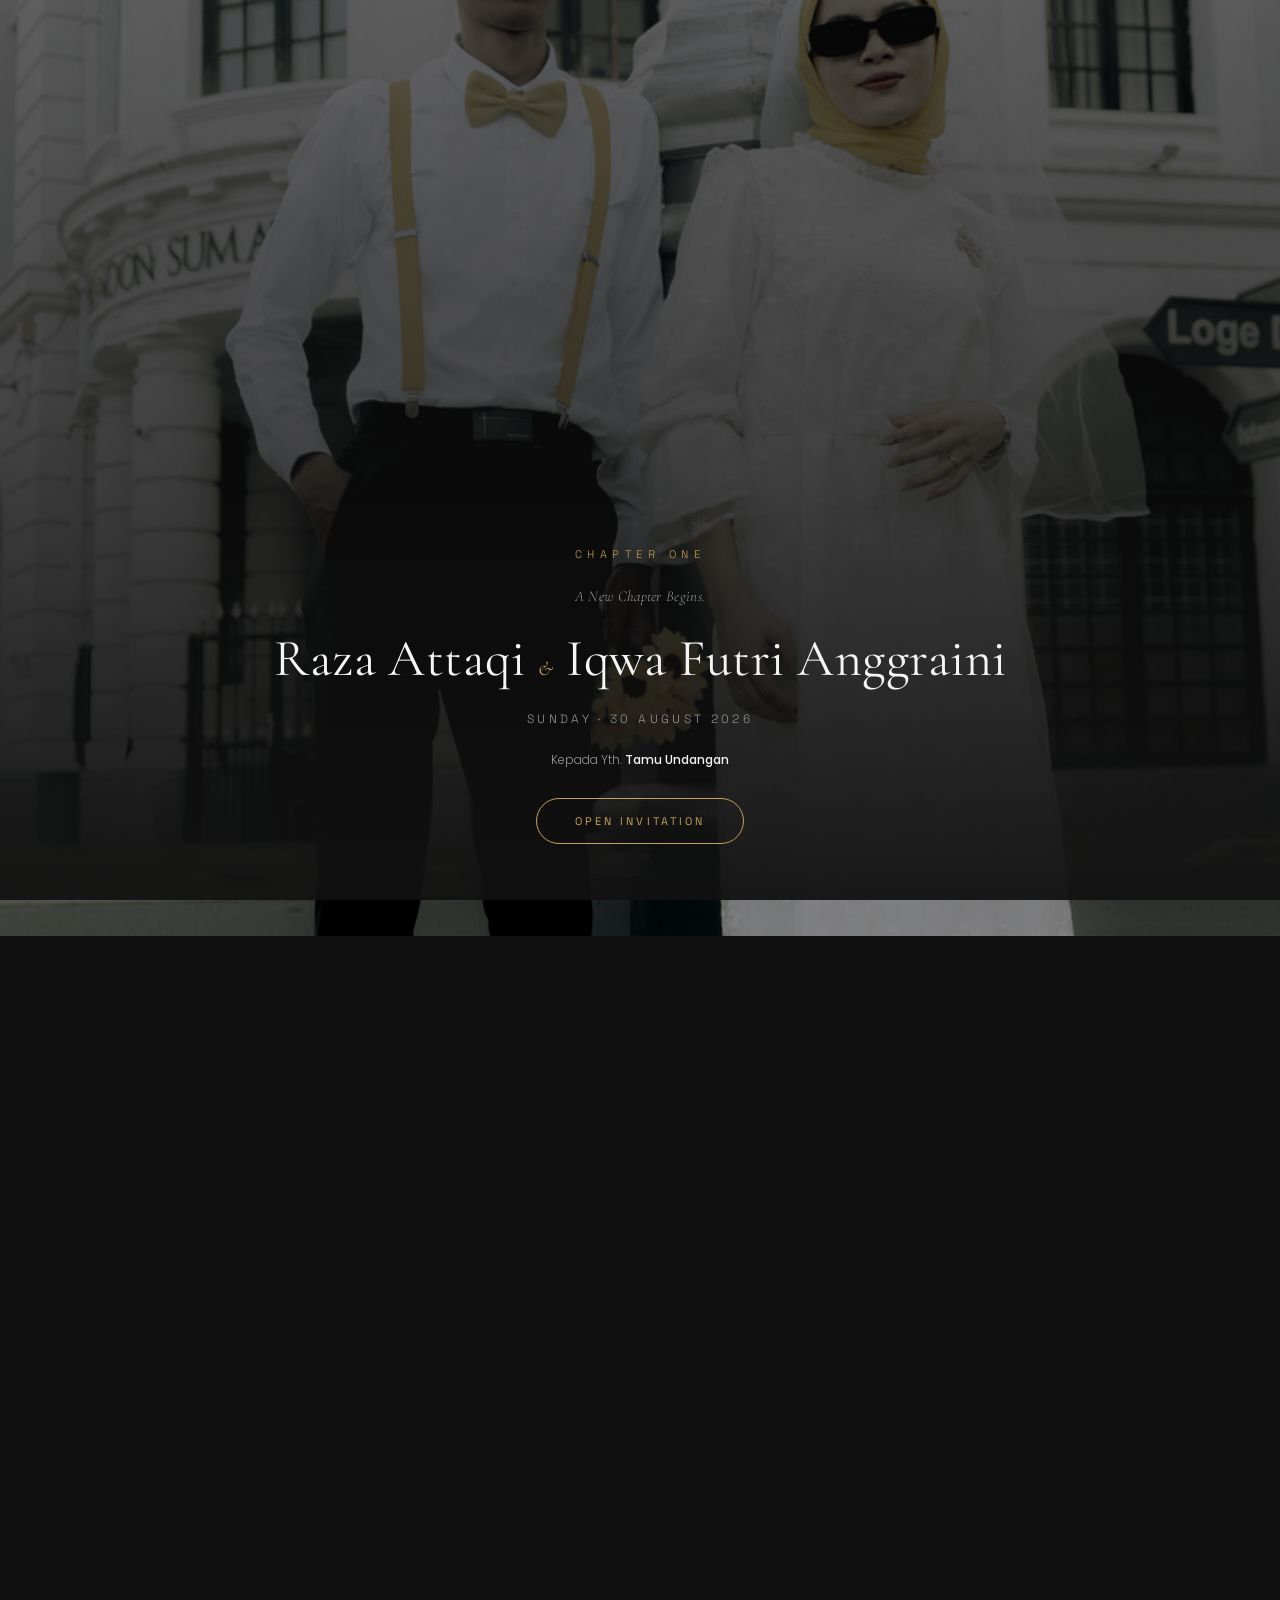
==== index.html @ 73b4a09e "Add files via upload" ====
<!DOCTYPE html>
<html lang="id">
<head>
<meta charset="UTF-8">
<meta name="viewport" content="width=device-width, initial-scale=1.0, viewport-fit=cover">
<title>Chapter One — Raza & Iqwa</title>
<meta name="description" content="A New Chapter Begins. Raza Attaqi & Iqwa Futri Anggraini, 30 August 2026.">

<link rel="preconnect" href="https://fonts.googleapis.com">
<link rel="preconnect" href="https://fonts.gstatic.com" crossorigin>
<link href="https://fonts.googleapis.com/css2?family=Cormorant+Garamond:ital,wght@0,300;0,400;0,500;0,600;1,400;1,500&family=Poppins:wght@300;400;500;600&family=Space+Grotesk:wght@400;500;600&display=swap" rel="stylesheet">

<link rel="stylesheet" href="style.css">
</head>
<body>

<div class="grain"></div>
<div id="scroll-progress"><span id="scroll-progress-bar"></span></div>

<!-- ============================================================
     Loader
============================================================ -->
<div id="loader">
  <div class="loader-mark">Chapter One</div>
  <div class="loader-bar"></div>
</div>

<!-- ============================================================
     Cover / Gate
============================================================ -->
<div id="cover">
  <img class="cover-bg" src="images/cover.jpg" alt="Raza & Iqwa">
  <div class="cover-veil"></div>
  <div class="cover-content">
    <p class="cover-eyebrow">Chapter One</p>
    <p class="cover-title">A New Chapter Begins.</p>
    <h1 class="cover-names">
      <span class="word" style="--d:0">Raza</span> <span class="word" style="--d:1">Attaqi</span>
      <span class="cover-amp word" style="--d:2">&amp;</span>
      <span class="word" style="--d:3">Iqwa</span> <span class="word" style="--d:4">Futri</span> <span class="word" style="--d:5">Anggraini</span>
    </h1>
    <p class="cover-date">Sunday · 30 August 2026</p>
    <p class="cover-to">Kepada Yth. <b id="guestName">Tamu Undangan</b></p>
    <button class="btn-open" id="openBtn">Open Invitation</button>
  </div>
</div>

<!-- ============================================================
     Main story
============================================================ -->
<main id="site">

  <!-- Hero repeat strip -->
  <div class="hero-repeat">
    <video autoplay muted loop playsinline preload="metadata" poster="images/cover-loop-poster.jpg">
      <source src="images/cover-loop.mp4" type="video/mp4">
    </video>
    <div class="veil"></div>
    <div class="txt reveal"><p>Chapter One — A New Chapter Begins</p></div>
  </div>

  <!-- Intro -->
  <section class="section tight">
    <div class="container">
      <p class="intro-text reveal">
        Ada cerita yang dimulai tanpa kita sadari.
        <span>Dan hari ini, kami ingin mengajakmu menjadi bagian dari cerita kami yang berikutnya.</span>
      </p>
    </div>
  </section>

  <!-- Meet the Couple -->
  <section class="section" style="padding-top:0;">
    <div class="chapter-mark" style="max-width:640px;margin:0 auto 0;padding:0 28px;">Chapter Two — The Two of Us</div>
    <div class="person-screen reveal">
      <div class="person-photo"><img src="images/raza-portrait.jpg" alt="Raza Attaqi" style="object-position:80% center;"></div>
      <p class="person-role">The Groom</p>
      <h2 class="person-name">Raza Attaqi</h2>
      <p class="person-parents">Son of<b>Abdullah Arief &amp; Sumiati</b></p>
      <div class="scroll-down"></div>
    </div>
    <div class="person-screen reveal">
      <div class="person-photo"><img src="images/iqwa-portrait.jpg" alt="Iqwa Futri Anggraini" style="object-position:30% center;"></div>
      <p class="person-role">The Bride</p>
      <h2 class="person-name">Iqwa Futri Anggraini</h2>
      <p class="person-parents">Daughter of<b>Suhono &amp; Fitri Anita</b></p>
    </div>
  </section>

  <!-- Save the Date + Venue -->
  <section class="section">
    <div class="container">
      <div class="chapter-mark">Chapter Three — Save the Date</div>
      <div class="date-card reveal">
        <p class="date-day">Sunday</p>
        <h2 class="date-full">30 August 2026</h2>
        <p class="date-time">08.00 WIB — Until End</p>
        <div class="divider-thin"></div>
        <p class="venue-name">Dusun Rejo Sari</p>
        <p class="venue-addr">Desa Wono Sari, Kecamatan Tamiang Hulu</p>
        <a class="btn-line" href="https://maps.app.goo.gl/geXxX1qVtTbJA5an7?g_st=ic" target="_blank" rel="noopener">Open in Google Maps</a>
      </div>
    </div>
  </section>

  <!-- Countdown -->
  <section class="section tight">
    <div class="container countdown-wrap">
      <div class="chapter-mark" style="justify-content:center;">Counting the Days</div>
      <div class="countdown-grid reveal">
        <div class="cd-box"><div class="cd-num" id="cd-days">00</div><div class="cd-label">Days</div></div>
        <div class="cd-box"><div class="cd-num" id="cd-hours">00</div><div class="cd-label">Hours</div></div>
        <div class="cd-box"><div class="cd-num" id="cd-mins">00</div><div class="cd-label">Minutes</div></div>
        <div class="cd-box"><div class="cd-num" id="cd-secs">00</div><div class="cd-label">Seconds</div></div>
      </div>
      <p class="countdown-status" id="cd-status"></p>
    </div>
  </section>

  <!-- Gallery -->
  <section class="section tight">
    <div class="container">
      <div class="chapter-mark" style="justify-content:center;">Chapter Four — Captured Moments</div>
      <h2 class="gallery-title reveal" style="text-align:center; font-style:italic; font-size:14px; color:var(--grey); font-family:var(--sans); letter-spacing:.05em; margin-bottom:34px;">A journey, one frame at a time.</h2>
    </div>
    <div class="gallery-frame reveal">
      <img src="images/gallery-1.jpg" alt="Raza & Iqwa">
      <div class="cap">Just us.</div>
    </div>
    <div class="gallery-frame reveal">
      <img src="images/gallery-2.jpg" alt="Raza & Iqwa">
      <div class="cap">The little moments.</div>
    </div>
    <div class="gallery-frame reveal">
      <video autoplay muted loop playsinline preload="metadata" poster="images/gallery-clip-1-poster.jpg">
        <source src="images/gallery-clip-1.mp4" type="video/mp4">
      </video>
      <div class="cap">In motion.</div>
    </div>
    <div class="gallery-frame reveal">
      <img src="images/gallery-3.jpg" alt="Raza & Iqwa">
      <div class="cap">One frame.</div>
    </div>
    <div class="gallery-frame reveal">
      <img src="images/gallery-7.jpg" alt="Raza & Iqwa">
      <div class="cap">Somewhere in between.</div>
    </div>
    <div class="gallery-frame reveal">
      <video autoplay muted loop playsinline preload="metadata" poster="images/gallery-clip-2-poster.jpg">
        <source src="images/gallery-clip-2.mp4" type="video/mp4">
      </video>
      <div class="cap">Still, we laugh.</div>
    </div>
    <div class="gallery-frame reveal">
      <img src="images/gallery-4.jpg" alt="Raza & Iqwa">
      <div class="cap">A thousand memories.</div>
    </div>
    <div class="gallery-frame reveal">
      <img src="images/gallery-8.jpg" alt="Raza & Iqwa">
      <div class="cap">Every little thing.</div>
    </div>
    <div class="gallery-frame reveal">
      <video autoplay muted loop playsinline preload="metadata" poster="images/gallery-clip-3-poster.jpg">
        <source src="images/gallery-clip-3.mp4" type="video/mp4">
      </video>
      <div class="cap">A moment, replayed.</div>
    </div>
    <div class="gallery-frame reveal">
      <img src="images/gallery-5.jpg" alt="Raza & Iqwa">
      <div class="cap">Still choosing each other.</div>
    </div>
    <div class="gallery-frame reveal">
      <img src="images/gallery-6.jpg" alt="Raza & Iqwa">
      <div class="cap">Forever starts here.</div>
    </div>
  </section>

  <!-- RSVP -->
  <section class="section">
    <div class="container">
      <div class="chapter-mark">Chapter Five — RSVP</div>
      <h2 class="reveal" style="font-size:28px; margin-bottom:26px;">Be Part of Our Day</h2>
      <div class="rsvp-card reveal">
        <form id="rsvpForm">
          <div class="field">
            <label for="rName">Nama</label>
            <input type="text" id="rName" required placeholder="Nama lengkap">
          </div>
          <div class="field">
            <label for="rAttend">Attendance</label>
            <select id="rAttend" required>
              <option value="" disabled selected>Pilih konfirmasi kehadiran</option>
              <option value="Hadir">Hadir</option>
              <option value="Tidak Hadir">Tidak Hadir</option>
              <option value="Masih Ragu">Masih Ragu</option>
            </select>
          </div>
          <div class="field">
            <label for="rMsg">Ucapan</label>
            <textarea id="rMsg" required placeholder="Tulis doa dan ucapanmu untuk Raza & Iqwa"></textarea>
          </div>
          <button type="submit" class="btn-solid">Send Wishes</button>
        </form>
        <p class="rsvp-thanks" id="rsvpThanks">Terima kasih atas doa dan ucapanmu. 🤍</p>
        <div class="wishes-list" id="wishesList"></div>
      </div>
    </div>
  </section>

  <!-- Wedding Gift -->
  <section class="section tight">
    <div class="container">
      <div class="chapter-mark" style="justify-content:center;">Wedding Gift</div>
      <p class="gift-note reveal">Kehadiranmu sudah menjadi hadiah yang sangat berarti. Namun jika ingin berbagi kebahagiaan dengan cara lain, berikut informasi yang dapat digunakan.</p>

      <div class="gift-card reveal">
        <div>
          <p class="gift-bank">Bank Mandiri</p>
          <p class="gift-num">1060013654564</p>
          <p class="gift-holder">a.n. Raza Attaqi</p>
        </div>
        <button class="btn-copy" data-copy="1060013654564">Copy Number</button>
      </div>

      <div class="gift-card reveal">
        <div>
          <p class="gift-bank">DANA</p>
          <p class="gift-num">083168497513</p>
          <p class="gift-holder">a.n. Iqwa Futri Anggraini</p>
        </div>
        <button class="btn-copy" data-copy="083168497513">Copy Number</button>
      </div>
    </div>
  </section>

  <!-- WhatsApp -->
  <section class="section tight">
    <div class="container">
      <div class="chapter-mark" style="justify-content:center;">Say Hello</div>
      <div class="wa-grid reveal">
        <div class="wa-item">
          <span>Chat Raza</span>
          <a href="https://wa.me/6288245622934" target="_blank" rel="noopener">WhatsApp</a>
        </div>
        <div class="wa-item">
          <span>Chat Iqwa</span>
          <a href="https://wa.me/6282174608886" target="_blank" rel="noopener">WhatsApp</a>
        </div>
      </div>
    </div>
  </section>

  <!-- Closing -->
  <section class="section closing">
    <div class="closing-photo reveal">
      <img src="images/closing.jpg" alt="Raza & Iqwa">
    </div>
    <div class="container reveal">
      <h2 class="closing-title">Thank You.</h2>
      <p class="closing-body">Terima kasih telah menjadi bagian dari awal cerita kami.</p>
      <p class="closing-names">Raza Attaqi<span class="amp">&amp;</span>Iqwa Futri Anggraini</p>
      <p class="closing-date">30 August 2026</p>
    </div>
  </section>

  <footer>
    <p class="footer-mark">Chapter One</p>
    <p class="footer-sub">A New Chapter Begins</p>
    <p class="footer-credit">Music: "Tenderness" by Bensound.com</p>
  </footer>

</main>

<!-- Music player -->
<button id="music-toggle" aria-label="Play music">
  <svg id="iconPlay" viewBox="0 0 24 24"><path d="M8 5v14l11-7z"/></svg>
  <svg id="iconPause" viewBox="0 0 24 24" style="display:none;"><path d="M6 5h4v14H6zm8 0h4v14h-4z"/></svg>
</button>
<audio id="bgMusic" loop preload="none">
  <!-- Musik utama: "Tenderness" by Bensound, dihosting legal di archive.org -->
  <source src="https://archive.org/download/bensound-dreams/bensound-tenderness.mp3" type="audio/mpeg">
  <!-- Cadangan: kalau kamu upload musik sendiri ke folder music/, kasih nama jacobs-piano.mp3 -->
  <source src="music/jacobs-piano.mp3" type="audio/mpeg">
</audio>

<div id="toast"></div>

<script src="script.js" defer></script>
</body>
</html>
---- style.css ----
/* ============================================================
   CHAPTER ONE — A New Chapter Begins
   Design tokens
   Background #111111 · Card #1B1B1B · Gold #C6A15B
   White #F5F5F5 · Grey #9A9A9A
   Display: Cormorant Garamond · Body: Poppins · Numerals: Space Grotesk
   ============================================================ */

:root{
  --bg:#111111;
  --card:#1B1B1B;
  --gold:#C6A15B;
  --gold-dim: rgba(198,161,91,0.35);
  --white:#F5F5F5;
  --grey:#9A9A9A;
  --serif:'Cormorant Garamond', serif;
  --sans:'Poppins', sans-serif;
  --mono:'Space Grotesk', sans-serif;
  --ease: cubic-bezier(.22,.61,.36,1);
}

*{margin:0;padding:0;box-sizing:border-box;}
html{scroll-behavior:smooth;}
html.pre-open, html.pre-open body{overflow:hidden; height:100%;}

body{
  background:var(--bg);
  color:var(--white);
  font-family:var(--sans);
  font-weight:300;
  line-height:1.7;
  -webkit-font-smoothing:antialiased;
  overflow-x:hidden;
}

img{width:100%;display:block;object-fit:cover;}
a{color:inherit;text-decoration:none;}
button{font-family:inherit;cursor:pointer;border:none;background:none;color:inherit;}

::selection{background:var(--gold);color:#111;}

.container{max-width:640px;margin:0 auto;padding:0 28px;}

/* ---------- reveal on scroll ---------- */
.reveal{opacity:0; transform:translateY(28px); transition:opacity 1.1s var(--ease), transform 1.1s var(--ease);}
.reveal.in{opacity:1; transform:translateY(0);}

/* ---------- eyebrow / chapter marker ---------- */
.chapter-mark{
  display:flex; align-items:center; gap:14px;
  font-family:var(--mono); font-size:12px; letter-spacing:.32em;
  color:var(--gold); text-transform:uppercase; margin-bottom:22px;
}
.chapter-mark::before{
  content:''; width:34px; height:1px; background:var(--gold-dim);
}

h1,h2,h3{font-family:var(--serif); font-weight:400; letter-spacing:.01em;}

/* ============================================================
   LOADER
   ============================================================ */
#loader{
  position:fixed; inset:0; z-index:999; background:var(--bg);
  display:flex; align-items:center; justify-content:center; flex-direction:column; gap:18px;
  transition:opacity .9s var(--ease), visibility .9s var(--ease);
}
#loader.hide{opacity:0; visibility:hidden; pointer-events:none;}
.loader-mark{
  font-family:var(--serif); font-style:italic; font-size:15px; letter-spacing:.4em; color:var(--gold);
}
.loader-bar{width:120px; height:1px; background:rgba(198,161,91,.2); position:relative; overflow:hidden;}
.loader-bar::after{
  content:''; position:absolute; left:-40%; top:0; height:100%; width:40%; background:var(--gold);
  animation:loaderSweep 1.2s ease-in-out infinite;
}
@keyframes loaderSweep{
  0%{left:-40%;} 50%{left:60%;} 100%{left:100%;}
}

/* ============================================================
   COVER / HERO — gate before the story opens
   ============================================================ */
#cover{
  position:fixed; inset:0; z-index:500;
  display:flex; align-items:flex-end; justify-content:center;
  background:#000;
  transition:opacity 1s var(--ease), visibility 1s var(--ease), transform 1s var(--ease);
}
html.opened #cover{ opacity:0; visibility:hidden; pointer-events:none; transform:scale(1.04); }

.cover-bg{
  position:absolute; inset:0; width:100%; height:100%; object-fit:cover;
  filter:grayscale(.55) contrast(1.15) brightness(.62);
}
.cover-veil{
  position:absolute; inset:0;
  background:linear-gradient(180deg, rgba(17,17,17,.35) 0%, rgba(17,17,17,.55) 45%, rgba(17,17,17,.94) 100%);
}
.cover-content{
  position:relative; z-index:2; width:100%; padding:0 28px 56px; text-align:center;
  display:flex; flex-direction:column; align-items:center; gap:20px;
}
.cover-eyebrow{
  font-family:var(--mono); font-size:11px; letter-spacing:.5em; color:var(--gold); text-transform:uppercase;
}
.cover-title{font-family:var(--serif); font-style:italic; font-size:15px; color:var(--grey); letter-spacing:.02em;}
.cover-names{
  font-family:var(--serif); font-size:clamp(34px,9vw,52px); line-height:1.15; color:var(--white);
}
.cover-amp{color:var(--gold); font-style:italic; display:block; font-size:20px; margin:4px 0;}
.cover-date{
  font-family:var(--mono); font-size:12px; letter-spacing:.28em; color:var(--grey); text-transform:uppercase;
}
.cover-to{font-family:var(--sans); font-size:12px; color:var(--grey);}
.cover-to b{color:var(--white); font-weight:500;}

.btn-open{
  margin-top:8px; padding:15px 38px; border:1px solid var(--gold); color:var(--gold);
  font-family:var(--mono); font-size:11px; letter-spacing:.28em; text-transform:uppercase;
  border-radius:999px; transition:background .4s var(--ease), color .4s var(--ease), letter-spacing .4s var(--ease);
}
.btn-open:hover{background:var(--gold); color:#111; letter-spacing:.36em;}

/* ============================================================
   MAIN SITE
   ============================================================ */
#site{ position:relative; z-index:1; }

.section{ padding:130px 0; position:relative; }
.section.tight{ padding:90px 0; }

/* ---------- Chapter I — Hero replay strip ---------- */
.hero-repeat{
  height:70vh; min-height:460px; position:relative; display:flex; align-items:center; justify-content:center;
  overflow:hidden;
}
.hero-repeat img, .hero-repeat video{position:absolute; inset:0; width:100%; height:100%; object-fit:cover; filter:grayscale(.5) brightness(.55);}
.hero-repeat .veil{position:absolute; inset:0; background:linear-gradient(180deg, rgba(17,17,17,.2), var(--bg) 100%);}
.hero-repeat .txt{position:relative; z-index:2; text-align:center;}
.hero-repeat .txt p{font-family:var(--serif); font-style:italic; color:var(--grey); font-size:14px;}

/* ---------- Intro ---------- */
.intro-text{
  font-family:var(--serif); font-size:clamp(22px,4.4vw,30px); font-style:italic; color:var(--white);
  text-align:center; line-height:1.6;
}
.intro-text span{display:block; color:var(--gold);}

/* ---------- Meet the Couple — one person, one screen ---------- */
.person-screen{
  min-height:88vh; display:flex; flex-direction:column; align-items:center; justify-content:center;
  text-align:center; gap:16px; padding:60px 28px;
}
.person-photo{
  width:220px; height:290px; border-radius:6px; overflow:hidden; border:1px solid var(--gold-dim);
  margin-bottom:8px;
}
.person-photo img{filter:grayscale(.4) contrast(1.05); height:100%;}
.person-name{font-family:var(--serif); font-size:clamp(30px,7vw,44px);}
.person-role{font-family:var(--mono); font-size:10px; letter-spacing:.3em; color:var(--gold); text-transform:uppercase;}
.person-parents{color:var(--grey); font-size:14px;}
.person-parents b{color:var(--white); font-weight:500; display:block; margin-top:4px; font-family:var(--serif); font-size:17px;}
.scroll-down{
  margin-top:26px; width:1px; height:44px; background:linear-gradient(var(--gold), transparent);
  position:relative;
}

/* ---------- Save the Date / Venue ---------- */
.date-card{
  background:var(--card); border:1px solid rgba(198,161,91,.15); border-radius:4px;
  padding:44px 32px; text-align:center;
}
.date-day{font-family:var(--mono); font-size:11px; letter-spacing:.3em; color:var(--gold); text-transform:uppercase;}
.date-full{font-family:var(--serif); font-size:clamp(26px,6vw,36px); margin:10px 0 18px;}
.date-time{color:var(--grey); font-size:14px; letter-spacing:.05em;}
.divider-thin{width:44px; height:1px; background:var(--gold-dim); margin:26px auto;}
.venue-name{font-family:var(--serif); font-size:20px; margin-bottom:6px;}
.venue-addr{color:var(--grey); font-size:14px; margin-bottom:22px;}
.btn-line{
  display:inline-block; padding:13px 30px; border:1px solid var(--gold-dim); color:var(--gold);
  font-size:12px; letter-spacing:.15em; border-radius:999px; transition:.35s var(--ease);
}
.btn-line:hover{border-color:var(--gold); background:rgba(198,161,91,.08);}

/* ---------- Countdown ---------- */
.countdown-wrap{text-align:center;}
.countdown-grid{
  display:grid; grid-template-columns:repeat(4,1fr); gap:10px; margin-top:34px;
}
.cd-box{
  background:var(--card); border:1px solid rgba(198,161,91,.12); border-radius:4px; padding:20px 4px;
}
.cd-num{font-family:var(--mono); font-size:clamp(24px,6vw,34px); color:var(--gold);}
.cd-label{font-size:10px; letter-spacing:.18em; color:var(--grey); text-transform:uppercase; margin-top:6px;}
.countdown-status{font-family:var(--serif); font-style:italic; color:var(--grey); margin-top:22px; font-size:15px;}

/* ---------- Gallery ---------- */
.gallery-title{text-align:center; margin-bottom:8px;}
.gallery-frame{
  height:78vh; min-height:420px; position:relative; margin-bottom:14px; overflow:hidden; border-radius:2px;
}
.gallery-frame img, .gallery-frame video{width:100%; height:100%; object-fit:cover; transition:transform 1.4s var(--ease);}
.gallery-frame:hover img{transform:scale(1.04);}
.gallery-frame .cap{
  position:absolute; left:0; right:0; bottom:0; padding:26px 24px;
  background:linear-gradient(0deg, rgba(0,0,0,.65), transparent);
  font-family:var(--serif); font-style:italic; font-size:18px; color:var(--white);
}

/* ---------- RSVP ---------- */
.rsvp-card{background:var(--card); border:1px solid rgba(198,161,91,.15); border-radius:4px; padding:36px 26px;}
.field{margin-bottom:18px;}
.field label{display:block; font-size:11px; letter-spacing:.15em; color:var(--gold); text-transform:uppercase; margin-bottom:8px;}
.field input, .field select, .field textarea{
  width:100%; background:transparent; border:none; border-bottom:1px solid rgba(154,154,154,.35);
  color:var(--white); font-family:var(--sans); font-size:15px; padding:10px 2px; outline:none;
  transition:border-color .3s;
}
.field input:focus, .field select:focus, .field textarea:focus{border-color:var(--gold);}
.field select option{background:#1B1B1B;}
.field textarea{resize:vertical; min-height:80px;}
.btn-solid{
  width:100%; margin-top:8px; padding:15px; background:var(--gold); color:#111; border-radius:999px;
  font-size:12px; letter-spacing:.2em; text-transform:uppercase; font-weight:500; transition:.35s var(--ease);
}
.btn-solid:hover{background:#d8b471;}
.wishes-list{margin-top:30px; display:flex; flex-direction:column; gap:14px; max-height:280px; overflow-y:auto;}
.wish-item{border-left:2px solid var(--gold-dim); padding-left:14px;}
.wish-name{font-size:13px; color:var(--gold); font-weight:500;}
.wish-msg{font-size:13px; color:var(--grey); margin-top:2px;}
.rsvp-thanks{display:none; text-align:center; font-family:var(--serif); font-style:italic; color:var(--gold); padding:20px 0;}
.rsvp-thanks.show{display:block;}

/* ---------- Gift ---------- */
.gift-note{text-align:center; color:var(--grey); font-size:14px; max-width:440px; margin:0 auto 40px;}
.gift-card{
  background:var(--card); border:1px solid rgba(198,161,91,.15); border-radius:4px; padding:24px;
  display:flex; justify-content:space-between; align-items:center; gap:16px; margin-bottom:16px;
}
.gift-bank{font-family:var(--mono); font-size:11px; letter-spacing:.2em; color:var(--gold); text-transform:uppercase;}
.gift-num{font-family:var(--serif); font-size:19px; margin-top:6px; letter-spacing:.03em;}
.gift-holder{color:var(--grey); font-size:12px; margin-top:2px;}
.btn-copy{
  flex-shrink:0; padding:10px 18px; border:1px solid var(--gold-dim); color:var(--gold);
  font-size:11px; letter-spacing:.1em; border-radius:999px; text-transform:uppercase; transition:.3s;
}
.btn-copy:hover{border-color:var(--gold);}
.btn-copy.copied{background:var(--gold); color:#111; border-color:var(--gold);}

/* ---------- WhatsApp ---------- */
.wa-grid{display:flex; flex-direction:column; gap:14px;}
.wa-item{
  background:var(--card); border:1px solid rgba(198,161,91,.15); border-radius:4px;
  padding:18px 22px; display:flex; justify-content:space-between; align-items:center;
}
.wa-item span{font-family:var(--serif); font-size:17px;}
.wa-item a{font-size:11px; letter-spacing:.15em; color:var(--gold); text-transform:uppercase; border:1px solid var(--gold-dim); padding:9px 16px; border-radius:999px;}

/* ---------- Closing ---------- */
.closing{text-align:center;}
.closing-photo{max-width:420px; margin:0 auto 46px; border-radius:4px; overflow:hidden; border:1px solid rgba(198,161,91,.15);}
.closing-photo img{filter:grayscale(.15) contrast(1.03);}
.closing-title{font-family:var(--serif); font-size:clamp(26px,6vw,36px); margin-bottom:14px;}
.closing-body{color:var(--grey); font-size:14px; max-width:420px; margin:0 auto 30px;}
.closing-names{font-family:var(--serif); font-size:22px;}
.closing-names .amp{color:var(--gold); font-style:italic; display:block; margin:6px 0; font-size:16px;}
.closing-date{font-family:var(--mono); font-size:11px; letter-spacing:.25em; color:var(--grey); margin-top:16px; text-transform:uppercase;}

/* ---------- Footer ---------- */
footer{padding:60px 0 120px; text-align:center;}
.footer-mark{font-family:var(--serif); font-style:italic; color:var(--gold); font-size:16px; letter-spacing:.05em;}
.footer-sub{font-family:var(--mono); font-size:10px; letter-spacing:.25em; color:var(--grey); text-transform:uppercase; margin-top:6px;}
.footer-credit{font-size:10px; color:rgba(154,154,154,.5); margin-top:18px; letter-spacing:.03em;}

/* ---------- Film grain texture (subtle, adds premium depth) ---------- */
.grain{
  position:fixed; inset:0; z-index:2; pointer-events:none; opacity:.05; mix-blend-mode:overlay;
  background-image:url("data:image/svg+xml,%3Csvg xmlns='http://www.w3.org/2000/svg' width='120' height='120'%3E%3Cfilter id='n'%3E%3CfeTurbulence type='fractalNoise' baseFrequency='0.9' numOctaves='2' stitchTiles='stitch'/%3E%3C/filter%3E%3Crect width='100%25' height='100%25' filter='url(%23n)'/%3E%3C/svg%3E");
}

/* ---------- Scroll progress indicator ---------- */
#scroll-progress{
  position:fixed; right:14px; top:16px; bottom:16px; width:2px; z-index:401;
  background:rgba(198,161,91,.12); border-radius:2px;
}
#scroll-progress-bar{
  display:block; width:100%; height:0%; background:var(--gold); border-radius:2px;
  transition:height .12s linear;
}
html.pre-open #scroll-progress{display:none;}

/* ---------- Hero word-by-word stagger reveal ---------- */
.cover-names .word{
  display:inline-block; opacity:0; transform:translateY(18px) rotate(1deg);
  animation:wordIn .9s var(--ease) forwards;
  animation-delay:calc(var(--d) * 0.09s + .3s);
}
@keyframes wordIn{ to{ opacity:1; transform:translateY(0) rotate(0); } }

/* ---------- Gallery: editorial asymmetric rhythm ---------- */
.gallery-frame:nth-child(3n+2){ width:88%; margin-left:auto; margin-right:0; border-radius:2px 0 0 2px; }
.gallery-frame:nth-child(3n+3){ width:88%; margin-left:0; margin-right:auto; border-radius:0 2px 2px 0; }
.gallery-frame:nth-child(3n+1){ width:100%; }

/* ---------- Music player ---------- */
#music-toggle{
  position:fixed; right:22px; bottom:22px; z-index:400; width:46px; height:46px; border-radius:50%;
  border:1px solid var(--gold-dim); background:rgba(17,17,17,.7); backdrop-filter:blur(6px);
  display:flex; align-items:center; justify-content:center; transition:.3s;
}
#music-toggle:hover{border-color:var(--gold);}
#music-toggle svg{width:16px; height:16px; fill:var(--gold);}
html.pre-open #music-toggle{display:none;}

/* ---------- Toast ---------- */
#toast{
  position:fixed; left:50%; bottom:90px; transform:translate(-50%,20px); z-index:600;
  background:var(--gold); color:#111; padding:12px 22px; border-radius:999px; font-size:12px; letter-spacing:.05em;
  opacity:0; pointer-events:none; transition:.4s var(--ease); font-family:var(--sans); font-weight:500;
}
#toast.show{opacity:1; transform:translate(-50%,0);}

@media (min-width:720px){
  .countdown-grid{gap:16px;}
}
@media (prefers-reduced-motion: reduce){
  *{animation-duration:.001ms !important; transition-duration:.001ms !important;}
}
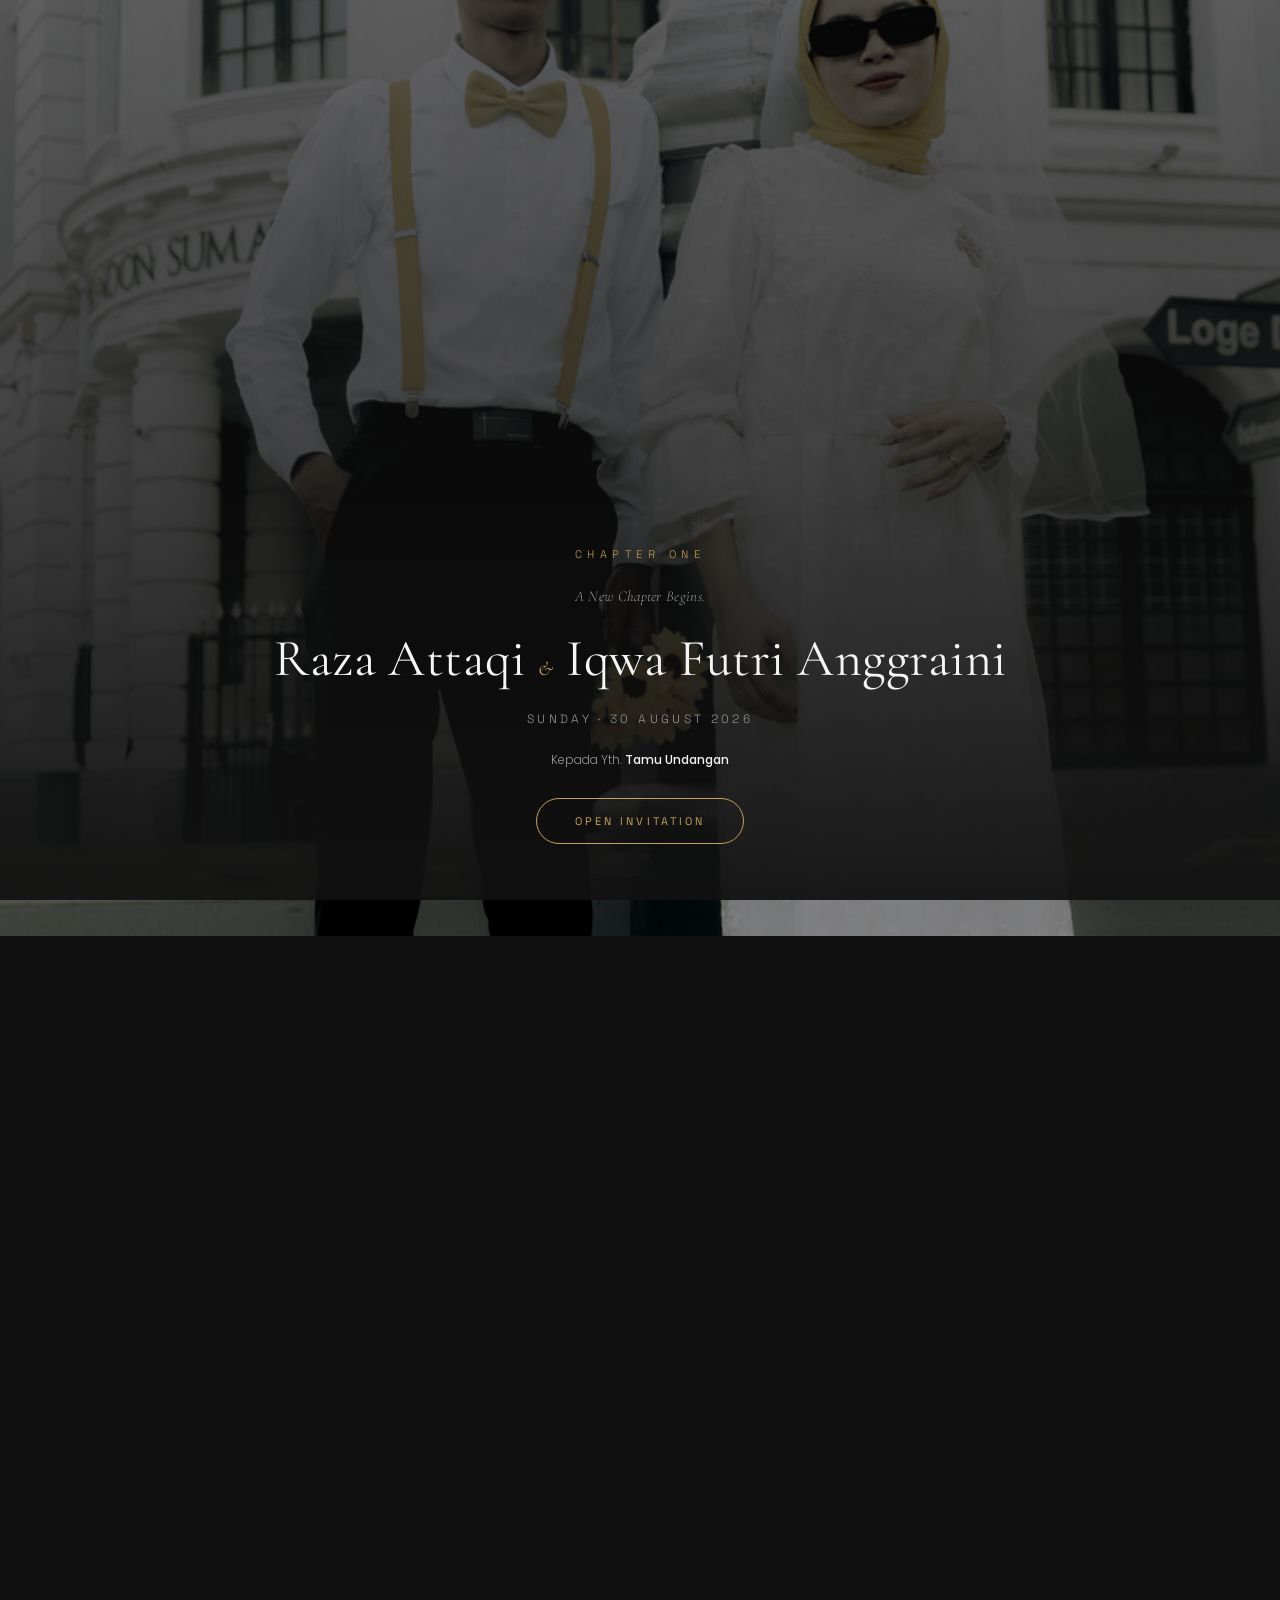
==== commit 18580168: "Add files via upload" ====
--- a/index.html
+++ b/index.html
@@ -146,6 +146,16 @@
       <div class="cap">Somewhere in between.</div>
     </div>
     <div class="gallery-frame reveal">
+      <img src="images/gallery-11.jpg" alt="Raza & Iqwa">
+      <div class="cap">The promise.</div>
+    </div>
+    <div class="gallery-frame reveal">
+      <video autoplay muted loop playsinline preload="metadata" poster="images/gallery-clip-4-poster.jpg">
+        <source src="images/gallery-clip-4.mp4" type="video/mp4">
+      </video>
+      <div class="cap">Laughing through it.</div>
+    </div>
+    <div class="gallery-frame reveal">
       <video autoplay muted loop playsinline preload="metadata" poster="images/gallery-clip-2-poster.jpg">
         <source src="images/gallery-clip-2.mp4" type="video/mp4">
       </video>
@@ -156,6 +166,10 @@
       <div class="cap">A thousand memories.</div>
     </div>
     <div class="gallery-frame reveal">
+      <img src="images/gallery-9.jpg" alt="Raza & Iqwa">
+      <div class="cap">A quiet exchange.</div>
+    </div>
+    <div class="gallery-frame reveal">
       <img src="images/gallery-8.jpg" alt="Raza & Iqwa">
       <div class="cap">Every little thing.</div>
     </div>
@@ -164,6 +178,16 @@
         <source src="images/gallery-clip-3.mp4" type="video/mp4">
       </video>
       <div class="cap">A moment, replayed.</div>
+    </div>
+    <div class="gallery-frame reveal">
+      <img src="images/gallery-10.jpg" alt="Raza & Iqwa">
+      <div class="cap">Side by side.</div>
+    </div>
+    <div class="gallery-frame reveal">
+      <video autoplay muted loop playsinline preload="metadata" poster="images/gallery-clip-5-poster.jpg">
+        <source src="images/gallery-clip-5.mp4" type="video/mp4">
+      </video>
+      <div class="cap">Held, briefly.</div>
     </div>
     <div class="gallery-frame reveal">
       <img src="images/gallery-5.jpg" alt="Raza & Iqwa">
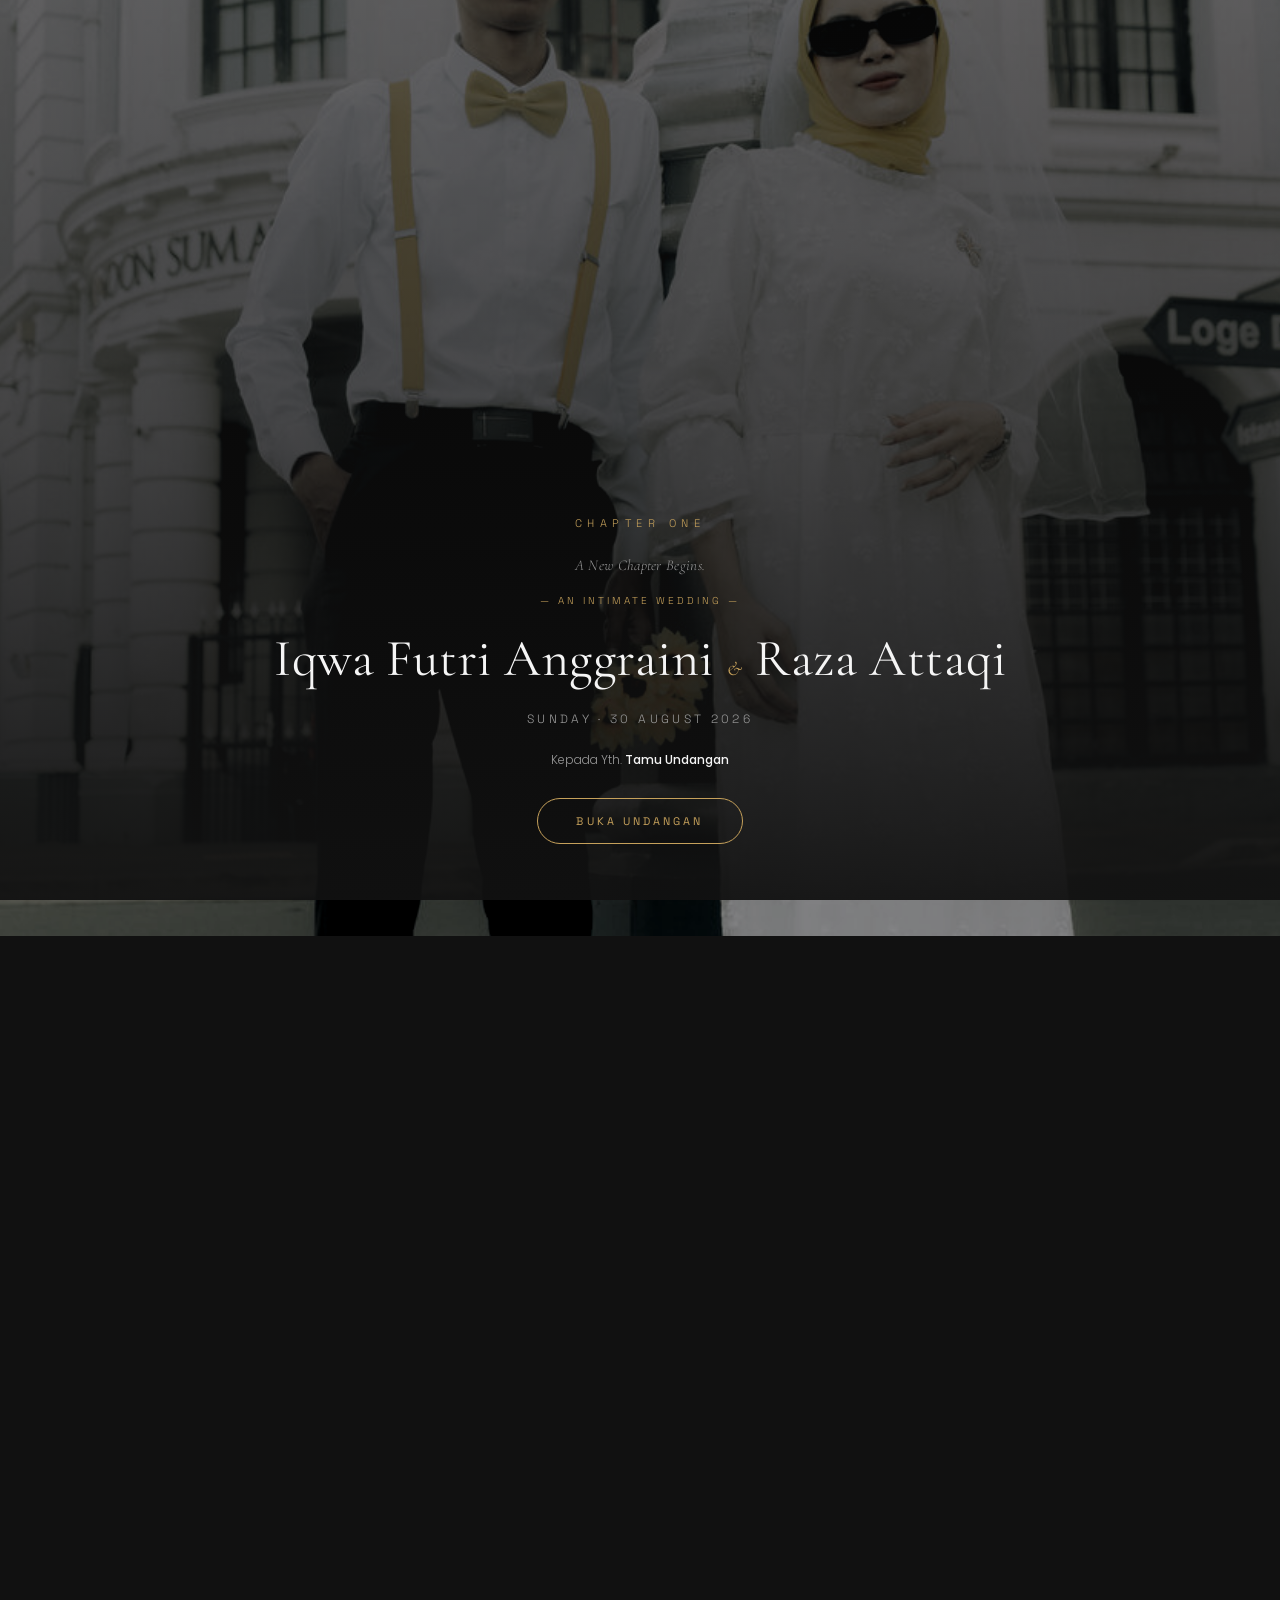
==== commit f224e4ac: "Add files via upload" ====
--- a/index.html
+++ b/index.html
@@ -4,7 +4,7 @@
 <meta charset="UTF-8">
 <meta name="viewport" content="width=device-width, initial-scale=1.0, viewport-fit=cover">
 <title>Chapter One — Raza & Iqwa</title>
-<meta name="description" content="A New Chapter Begins. Raza Attaqi & Iqwa Futri Anggraini, 30 August 2026.">
+<meta name="description" content="A New Chapter Begins. Iqwa Futri Anggraini & Raza Attaqi, 30 August 2026.">
 
 <link rel="preconnect" href="https://fonts.googleapis.com">
 <link rel="preconnect" href="https://fonts.gstatic.com" crossorigin>
@@ -34,14 +34,15 @@
   <div class="cover-content">
     <p class="cover-eyebrow">Chapter One</p>
     <p class="cover-title">A New Chapter Begins.</p>
+    <p class="cover-intimate">— An Intimate Wedding —</p>
     <h1 class="cover-names">
-      <span class="word" style="--d:0">Raza</span> <span class="word" style="--d:1">Attaqi</span>
-      <span class="cover-amp word" style="--d:2">&amp;</span>
-      <span class="word" style="--d:3">Iqwa</span> <span class="word" style="--d:4">Futri</span> <span class="word" style="--d:5">Anggraini</span>
+      <span class="word" style="--d:0">Iqwa</span> <span class="word" style="--d:1">Futri</span> <span class="word" style="--d:2">Anggraini</span>
+      <span class="cover-amp word" style="--d:3">&amp;</span>
+      <span class="word" style="--d:4">Raza</span> <span class="word" style="--d:5">Attaqi</span>
     </h1>
     <p class="cover-date">Sunday · 30 August 2026</p>
     <p class="cover-to">Kepada Yth. <b id="guestName">Tamu Undangan</b></p>
-    <button class="btn-open" id="openBtn">Open Invitation</button>
+    <button class="btn-open" id="openBtn">Buka Undangan</button>
   </div>
 </div>
 
@@ -73,17 +74,17 @@
   <section class="section" style="padding-top:0;">
     <div class="chapter-mark" style="max-width:640px;margin:0 auto 0;padding:0 28px;">Chapter Two — The Two of Us</div>
     <div class="person-screen reveal">
-      <div class="person-photo"><img src="images/raza-portrait.jpg" alt="Raza Attaqi" style="object-position:80% center;"></div>
-      <p class="person-role">The Groom</p>
-      <h2 class="person-name">Raza Attaqi</h2>
-      <p class="person-parents">Son of<b>Abdullah Arief &amp; Sumiati</b></p>
-      <div class="scroll-down"></div>
-    </div>
-    <div class="person-screen reveal">
       <div class="person-photo"><img src="images/iqwa-portrait.jpg" alt="Iqwa Futri Anggraini" style="object-position:30% center;"></div>
       <p class="person-role">The Bride</p>
       <h2 class="person-name">Iqwa Futri Anggraini</h2>
       <p class="person-parents">Daughter of<b>Suhono &amp; Fitri Anita</b></p>
+      <div class="scroll-down"></div>
+    </div>
+    <div class="person-screen reveal">
+      <div class="person-photo"><img src="images/raza-portrait.jpg" alt="Raza Attaqi" style="object-position:80% center;"></div>
+      <p class="person-role">The Groom</p>
+      <h2 class="person-name">Raza Attaqi</h2>
+      <p class="person-parents">Son of<b>Abdullah Arif &amp; Sumiyati</b></p>
     </div>
   </section>
 
@@ -184,10 +185,28 @@
       <div class="cap">Side by side.</div>
     </div>
     <div class="gallery-frame reveal">
-      <video autoplay muted loop playsinline preload="metadata" poster="images/gallery-clip-5-poster.jpg">
-        <source src="images/gallery-clip-5.mp4" type="video/mp4">
-      </video>
-      <div class="cap">Held, briefly.</div>
+      <video autoplay muted loop playsinline preload="metadata" poster="images/gallery-clip-6-poster.jpg">
+        <source src="images/gallery-clip-6.mp4" type="video/mp4">
+      </video>
+      <div class="cap">Nothing much, everything at once.</div>
+    </div>
+    <div class="gallery-frame reveal">
+      <img src="images/gallery-15.jpg" alt="Raza & Iqwa">
+      <div class="cap">Little bubble, big laugh.</div>
+    </div>
+    <div class="gallery-frame reveal">
+      <img src="images/gallery-16.jpg" alt="Raza & Iqwa">
+      <div class="cap">Somewhere in the woods.</div>
+    </div>
+    <div class="gallery-frame reveal">
+      <img src="images/gallery-17.jpg" alt="Raza & Iqwa">
+      <div class="cap">The road ahead, reflected.</div>
+    </div>
+    <div class="gallery-frame reveal">
+      <video autoplay muted loop playsinline preload="metadata" poster="images/gallery-clip-7-poster.jpg">
+        <source src="images/gallery-clip-7.mp4" type="video/mp4">
+      </video>
+      <div class="cap">Just because.</div>
     </div>
     <div class="gallery-frame reveal">
       <img src="images/gallery-5.jpg" alt="Raza & Iqwa">
@@ -208,11 +227,11 @@
         <form id="rsvpForm">
           <div class="field">
             <label for="rName">Nama</label>
-            <input type="text" id="rName" required placeholder="Nama lengkap">
+            <input type="text" id="rName" name="name" required placeholder="Nama lengkap">
           </div>
           <div class="field">
             <label for="rAttend">Attendance</label>
-            <select id="rAttend" required>
+            <select id="rAttend" name="attendance" required>
               <option value="" disabled selected>Pilih konfirmasi kehadiran</option>
               <option value="Hadir">Hadir</option>
               <option value="Tidak Hadir">Tidak Hadir</option>
@@ -221,7 +240,7 @@
           </div>
           <div class="field">
             <label for="rMsg">Ucapan</label>
-            <textarea id="rMsg" required placeholder="Tulis doa dan ucapanmu untuk Raza & Iqwa"></textarea>
+            <textarea id="rMsg" name="message" required placeholder="Tulis doa dan ucapanmu untuk Raza & Iqwa"></textarea>
           </div>
           <button type="submit" class="btn-solid">Send Wishes</button>
         </form>
@@ -282,7 +301,7 @@
     <div class="container reveal">
       <h2 class="closing-title">Thank You.</h2>
       <p class="closing-body">Terima kasih telah menjadi bagian dari awal cerita kami.</p>
-      <p class="closing-names">Raza Attaqi<span class="amp">&amp;</span>Iqwa Futri Anggraini</p>
+      <p class="closing-names">Iqwa Futri Anggraini<span class="amp">&amp;</span>Raza Attaqi</p>
       <p class="closing-date">30 August 2026</p>
     </div>
   </section>
@@ -290,7 +309,7 @@
   <footer>
     <p class="footer-mark">Chapter One</p>
     <p class="footer-sub">A New Chapter Begins</p>
-    <p class="footer-credit">Music: "Tenderness" by Bensound.com</p>
+    <p class="footer-credit">Backup music: "Tenderness" by Bensound.com</p>
   </footer>
 
 </main>
@@ -301,10 +320,10 @@
   <svg id="iconPause" viewBox="0 0 24 24" style="display:none;"><path d="M6 5h4v14H6zm8 0h4v14h-4z"/></svg>
 </button>
 <audio id="bgMusic" loop preload="none">
-  <!-- Musik utama: "Tenderness" by Bensound, dihosting legal di archive.org -->
+  <!-- Musik utama: pilihan kamu sendiri, di folder music/ -->
+  <source src="music/jacobs-piano.mp3" type="audio/mpeg">
+  <!-- Cadangan kalau file di atas gagal dimuat -->
   <source src="https://archive.org/download/bensound-dreams/bensound-tenderness.mp3" type="audio/mpeg">
-  <!-- Cadangan: kalau kamu upload musik sendiri ke folder music/, kasih nama jacobs-piano.mp3 -->
-  <source src="music/jacobs-piano.mp3" type="audio/mpeg">
 </audio>
 
 <div id="toast"></div>
--- a/style.css
+++ b/style.css
@@ -105,6 +105,7 @@
   font-family:var(--mono); font-size:11px; letter-spacing:.5em; color:var(--gold); text-transform:uppercase;
 }
 .cover-title{font-family:var(--serif); font-style:italic; font-size:15px; color:var(--grey); letter-spacing:.02em;}
+.cover-intimate{font-family:var(--mono); font-size:10px; letter-spacing:.3em; color:var(--gold); text-transform:uppercase; margin-top:-6px;}
 .cover-names{
   font-family:var(--serif); font-size:clamp(34px,9vw,52px); line-height:1.15; color:var(--white);
 }
